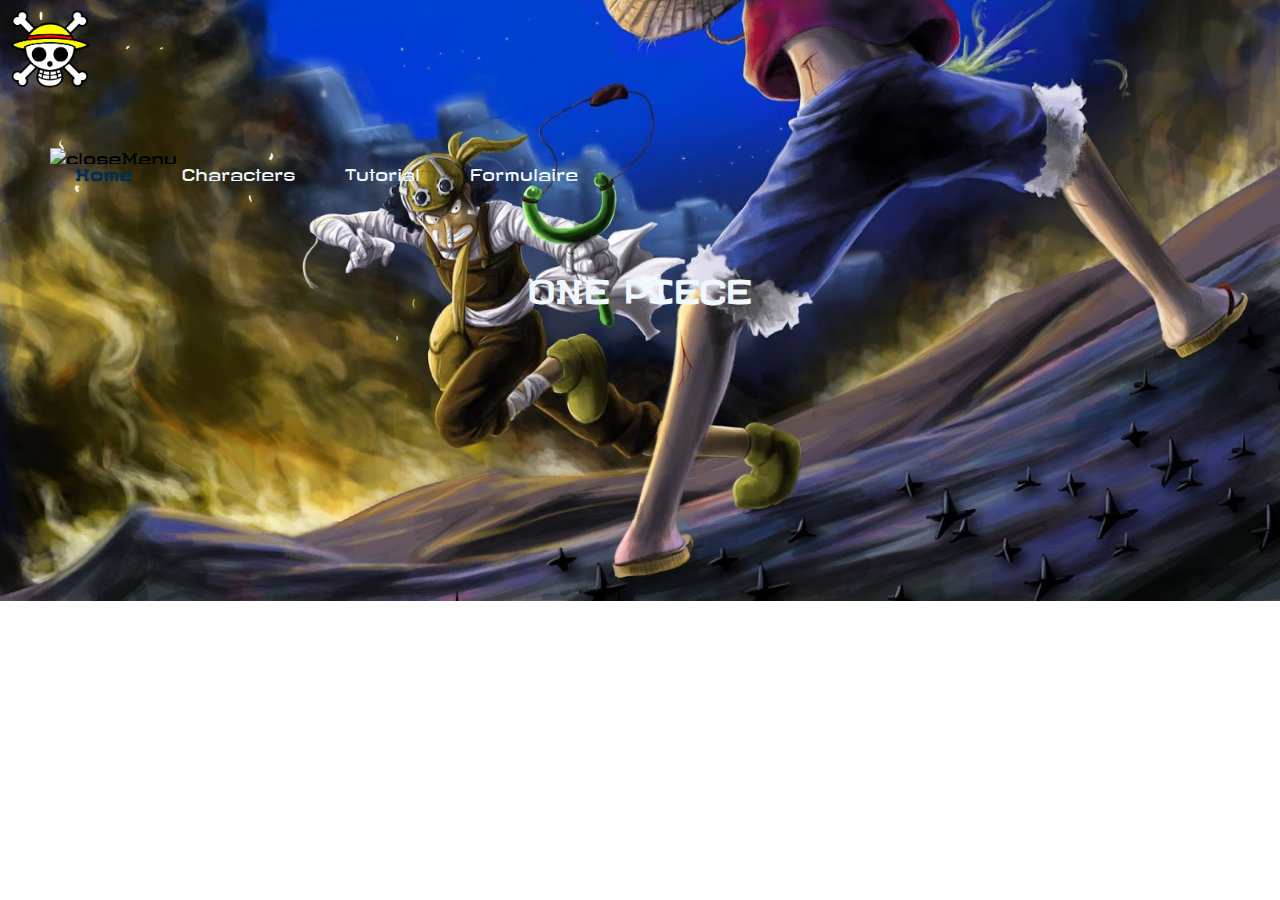
==== index.html @ e4b0ef04 "Co-authored-by: mfalguierwcs <mfalguierwcs@users.noreply.github.com>" ====
<!DOCTYPE html>
<html lang="en">
  <head>
    <meta charset="UTF-8" />
    <meta http-equiv="X-UA-Compatible" content="IE=edge" />
    <meta name="viewport" content="width=device-width, initial-scale=1.0" />
    <title>One piece</title>
    <link rel="stylesheet" href="style.css" />
    <link
      href="http://fonts.googleapis.com/css?family=Revalia"
      rel="stylesheet"
      type="text/css"
    />
  </head>
  <body class="bg-home">
    <header>
      <img src="pictures/logo.png" width="100" />
      <nav class="navbar">
        <div class="nav-links">
          <img src="pictures/close.png" alt="closeMenu" class="close" />
          <ul>
            <li class="active"><a href="/index.html">Home</a></li>
            <ul>
              <li><a href="/characters.html">Characters</a></li>
              <li><a href="/tutorial.html">Tutorial</a></li>
              <li><a href="/contact.html">Formulaire</a></li>
            </ul>
          </ul>
        </div>
        <img
          src="pictures/burger.png"
          alt="menu hamburger"
          class="menu-hamburger"
        />
      </nav>
    </header>

    <section class="title">
      <h1>ONE PIECE</h1>
    </section>
    <section class="citation">
      <h2>
        La différence entre un manga et la réalité, c'est probablement que leurs
        défauts sont parfaits contrairement au réel. (Kiraadict)
      </h2>
    </section>
  </body>
  <script>
    const menuHamburger = document.querySelector(".menu-hamburger");
    const closeMenu = document.querySelector(".close");
    const navLinks = document.querySelector(".nav-links");

    menuHamburger.addEventListener("click", () => {
      console.log("j'ouvre ma nav");
      navLinks.classList.add("mobile-menu");
    });

    closeMenu.addEventListener("click", () => {
      console.log("je ferme ma nav");
      navLinks.classList.remove("mobile-menu");
    });
  </script>
</html>
---- style.css ----
*{
    margin: 0;
    padding: 0;
    text-decoration: none;
    list-style: none;
}

body{
    font-family:"Revalia" ; Arial;
    background-image: url(pictures/fond\ presentation.jpg);
    background-size: cover;
    background-position: center;
    background-repeat: no-repeat;
}

.citation{
    color: white;
    font-family: initial;
    text-align: center;
    font-style: italic;
}

.navbar .menu-hamburger{
    display: none;
    position: absolute;
    top: 35px;
    right: 30px;
    width: 35px;
}

.navbar a {
    color: aliceblue;
}

.navbar a:hover{
    color: yellow;
}

.otherspages{
   display: flex;
   margin: 0 25px;
}

@media screen and (max-width: 900px){
    .navbar{
        padding: 0;
    }

    .logo{
        display: none;
    }

    header{
        height: 87vh;
        width: 100vw;
        
    }

    .otherspages{
        display: flex;
        flex-direction: column;
        align-items: center;
    }

    .navbar .logo {
        position: absolute;
        top: 40px;
        left: 100px;
    }

    .navbar .menu-hamburger{
        display: block;
    }
    .nav-links{
        top: 0;
        left: 0;
        position: absolute;
        background-color: rgba(255,255,255, 0.20);
        backdrop-filter: blur(7px);
        width: 100%;
        height: 100vh;
        display: flex;
        justify-content: center;
        align-items: center;
        margin-left: -100%;
        transition: all 0.5s ease;
    }

    .nav-links.mobile-menu{
        margin-left: 0;
        }        

   .nav-links ul{
    display: flex;
    flex-direction: column;
    align-items: center;
   }

   .navbar .nav-links ul li{
    margin: 25px 0;
    font-size: 1.2em;
}

.navbar .nav-links ul li.active a{
    color: #022E51;
    font-weight: 600;
}

.title{
    display: none;
}

}

@media screen and (min-width: 900px){

    .logo{
        display: none;
    }

    header{
        height: 30vh;
        width: 100vw;
        
    }

    .navbar{
        position: absolute;
        padding: 50px;
        display: flex;
        justify-content: space-between;
        align-items: center;
        width: 100%;
        box-sizing: border-box;
    }
    
    .navbar .logo {
        font-size: 2em;
        font-weight: bold;
    }
    
    .navbar .nav-links ul{
        display: flex;
    }
    
    .navbar .nav-links ul li{
        margin: 0 25px;
    }
    
    .navbar .nav-links ul li.active a{
        color: #022E51;
        font-weight: 600;
    }

    .title{
        color: aliceblue;
        text-align: center;
        justify-content: center;
    }

    .citation{
    position: absolute; bottom: 20px;
    }
    
}
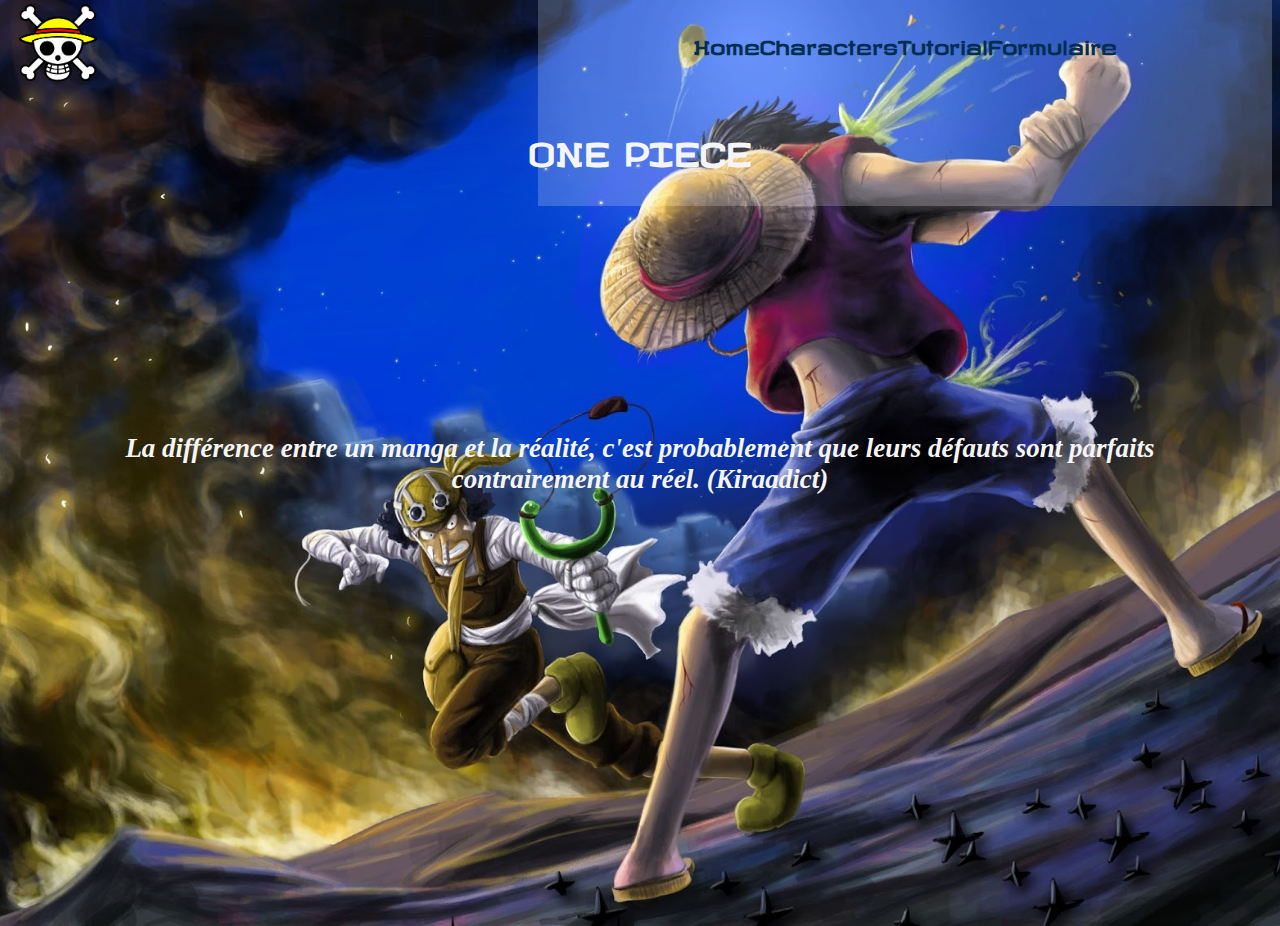
==== commit 1e03cc11: "reset the projet + setting up the new projet" ====
--- a/index.html
+++ b/index.html
@@ -15,49 +15,39 @@
   <body class="bg-home">
     <header>
       <img src="pictures/logo.png" width="100" />
+      <div class="container" onclick="openCloseNav(this)">
+        <div class="bar1"></div>
+        <div class="bar2"></div>
+        <div class="bar3"></div>
+      </div>
+
       <nav class="navbar">
-        <div class="nav-links">
-          <img src="pictures/close.png" alt="closeMenu" class="close" />
-          <ul>
-            <li class="active"><a href="/index.html">Home</a></li>
-            <ul>
-              <li><a href="/characters.html">Characters</a></li>
-              <li><a href="/tutorial.html">Tutorial</a></li>
-              <li><a href="/contact.html">Formulaire</a></li>
-            </ul>
-          </ul>
-        </div>
-        <img
-          src="pictures/burger.png"
-          alt="menu hamburger"
-          class="menu-hamburger"
-        />
+        <ul id="menu-main-menu" class="menu-main">
+          <li><a href="/index.html">Home</a></li>
+          <li><a href="/characters.html">Characters</a></li>
+          <li><a href="/tutorial.html">Tutorial</a></li>
+          <li><a href="/contact.html">Formulaire</a></li>
+        </ul>
       </nav>
     </header>
-
     <section class="title">
+      <br />
       <h1>ONE PIECE</h1>
     </section>
     <section class="citation">
+      <br />
+      <br />
+      <br />
+      <br />
+      <br />
+      <br />
+      <br />
+      <br />
       <h2>
         La différence entre un manga et la réalité, c'est probablement que leurs
         défauts sont parfaits contrairement au réel. (Kiraadict)
       </h2>
     </section>
   </body>
-  <script>
-    const menuHamburger = document.querySelector(".menu-hamburger");
-    const closeMenu = document.querySelector(".close");
-    const navLinks = document.querySelector(".nav-links");
-
-    menuHamburger.addEventListener("click", () => {
-      console.log("j'ouvre ma nav");
-      navLinks.classList.add("mobile-menu");
-    });
-
-    closeMenu.addEventListener("click", () => {
-      console.log("je ferme ma nav");
-      navLinks.classList.remove("mobile-menu");
-    });
-  </script>
+  <script src="script.js"></script>
 </html>
--- a/style.css
+++ b/style.css
@@ -1,166 +1,173 @@
-*{
-    margin: 0;
-    padding: 0;
+header {
+    height: 70px;
+    display: flex;
+    justify-content: space-between;
+    align-items: center;
+}
+
+.container {
+    display: inline-block;
+    cursor: pointer;
+    padding: 5px;
+}
+
+.bar1,
+.bar2,
+.bar3 {
+    width: 35px;
+    height: 5px;
+    background-color: #f0eff4;
+    margin: 6px 0;
+    transition: 0.5s;
+}
+
+.change .bar1 {
+    transform: translate(0, 11px) rotate(-45deg);
+}
+
+.change .bar2 {
+    opacity: 0;
+}
+
+.change .bar3 {
+    transform: translate(0, -11px) rotate(45deg);
+}
+
+.navbar a{
+    color: #022E51;
     text-decoration: none;
     list-style: none;
 }
 
-body{
-    font-family:"Revalia" ; Arial;
-    background-image: url(pictures/fond\ presentation.jpg);
+nav {
+    position: absolute;
+    left: 0;
+    top: 200px;
+    background-color: rgba(255,255,255, 0.20);
+    backdrop-filter: blur(7px);
+    height: 82vh;
+    overflow: hidden;
+    width: 0;
+}
+nav ul {
+    position: relative;
+    list-style-type: none;
+    padding: 125px;
+}
+
+nav li{
+    margin: 30px 0;
+    font-size: 1.2em;
+    font-weight: 600;
+}
+
+ul#menu-main-menu.menu-main{
+    color: white;
+    text-align: center;
+}
+
+body.bg-home{
+    font-family:"Revalia", "Arial";
+    background-image: url(pictures/fond-presentation.jpg);
     background-size: cover;
     background-position: center;
     background-repeat: no-repeat;
 }
 
+body{
+    background-color: #285185;
+    font-family:"Revalia", "Arial";
+}
+
+.rotate img {
+    -webkit-transition:all 0.5s ease;
+    transition: transform 3.5s ease;
+}
+
+.rotate:hover img {
+    -webkit-transform: rotate(-15deg);
+    transform: rotate(-15deg);
+}
+
+.title.citation,h1,h2{
+    padding: 20px;
+    color: whitesmoke;
+}
+
+h1{
+    text-align: center;
+}
+
 .citation{
+    height: 75vh;
     color: white;
     font-family: initial;
     text-align: center;
     font-style: italic;
+    font-size: large;
+    justify-content: center;
+    padding: 20px;
 }
 
-.navbar .menu-hamburger{
-    display: none;
-    position: absolute;
-    top: 35px;
-    right: 30px;
-    width: 35px;
+p{
+    text-align: justify;
+    padding: 10px;
 }
 
-.navbar a {
-    color: aliceblue;
+.pictures,h2{
+    text-align: center;
 }
 
-.navbar a:hover{
-    color: yellow;
+.characters img{
+    background-position: center;
+    border: 5px solid black;
 }
 
-.otherspages{
-   display: flex;
-   margin: 0 25px;
+h3{
+    padding: 20px;
+    color: whitesmoke;
+    text-align: center;
 }
 
-@media screen and (max-width: 900px){
-    .navbar{
-        padding: 0;
-    }
-
-    .logo{
-        display: none;
-    }
-
-    header{
-        height: 87vh;
-        width: 100vw;
-        
-    }
-
-    .otherspages{
-        display: flex;
-        flex-direction: column;
-        align-items: center;
-    }
-
-    .navbar .logo {
-        position: absolute;
-        top: 40px;
-        left: 100px;
-    }
-
-    .navbar .menu-hamburger{
-        display: block;
-    }
-    .nav-links{
-        top: 0;
-        left: 0;
-        position: absolute;
-        background-color: rgba(255,255,255, 0.20);
-        backdrop-filter: blur(7px);
-        width: 100%;
-        height: 100vh;
-        display: flex;
-        justify-content: center;
-        align-items: center;
-        margin-left: -100%;
-        transition: all 0.5s ease;
-    }
-
-    .nav-links.mobile-menu{
-        margin-left: 0;
-        }        
-
-   .nav-links ul{
-    display: flex;
-    flex-direction: column;
-    align-items: center;
-   }
-
-   .navbar .nav-links ul li{
-    margin: 25px 0;
-    font-size: 1.2em;
+button{
+    position:absolute;
+    bottom: 30px;
+    right: 50px;
 }
 
-.navbar .nav-links ul li.active a{
-    color: #022E51;
-    font-weight: 600;
-}
-
-.title{
+.video{
+    position:relative
     display: none;
-}
-
 }
 
 @media screen and (min-width: 900px){
 
-    .logo{
+    .container {
         display: none;
     }
-
-    header{
-        height: 30vh;
-        width: 100vw;
-        
+    nav {
+        position: initial;
+        top: initial;
+        left: initial;
+        width: initial;
+        height: initial; 
+        backdrop-filter: none;
+        background-color: none;
+        justify-content: space-between;
     }
 
-    .navbar{
-        position: absolute;
-        padding: 50px;
+    .nav ul{
         display: flex;
-        justify-content: space-between;
-        align-items: center;
-        width: 100%;
-        box-sizing: border-box;
-    }
-    
-    .navbar .logo {
-        font-size: 2em;
-        font-weight: bold;
-    }
-    
-    .navbar .nav-links ul{
-        display: flex;
-    }
-    
-    .navbar .nav-links ul li{
-        margin: 0 25px;
-    }
-    
-    .navbar .nav-links ul li.active a{
-        color: #022E51;
-        font-weight: 600;
+        margin: 0 30px;
     }
 
-    .title{
-        color: aliceblue;
-        text-align: center;
-        justify-content: center;
+    .nav, ul,li{
+        display: flex;
+        align-items: center;
+        margin: 0 30px;
     }
-
-    .citation{
-    position: absolute; bottom: 20px;
+  
+    .video{
+        position: initial;
     }
-    
 }
-
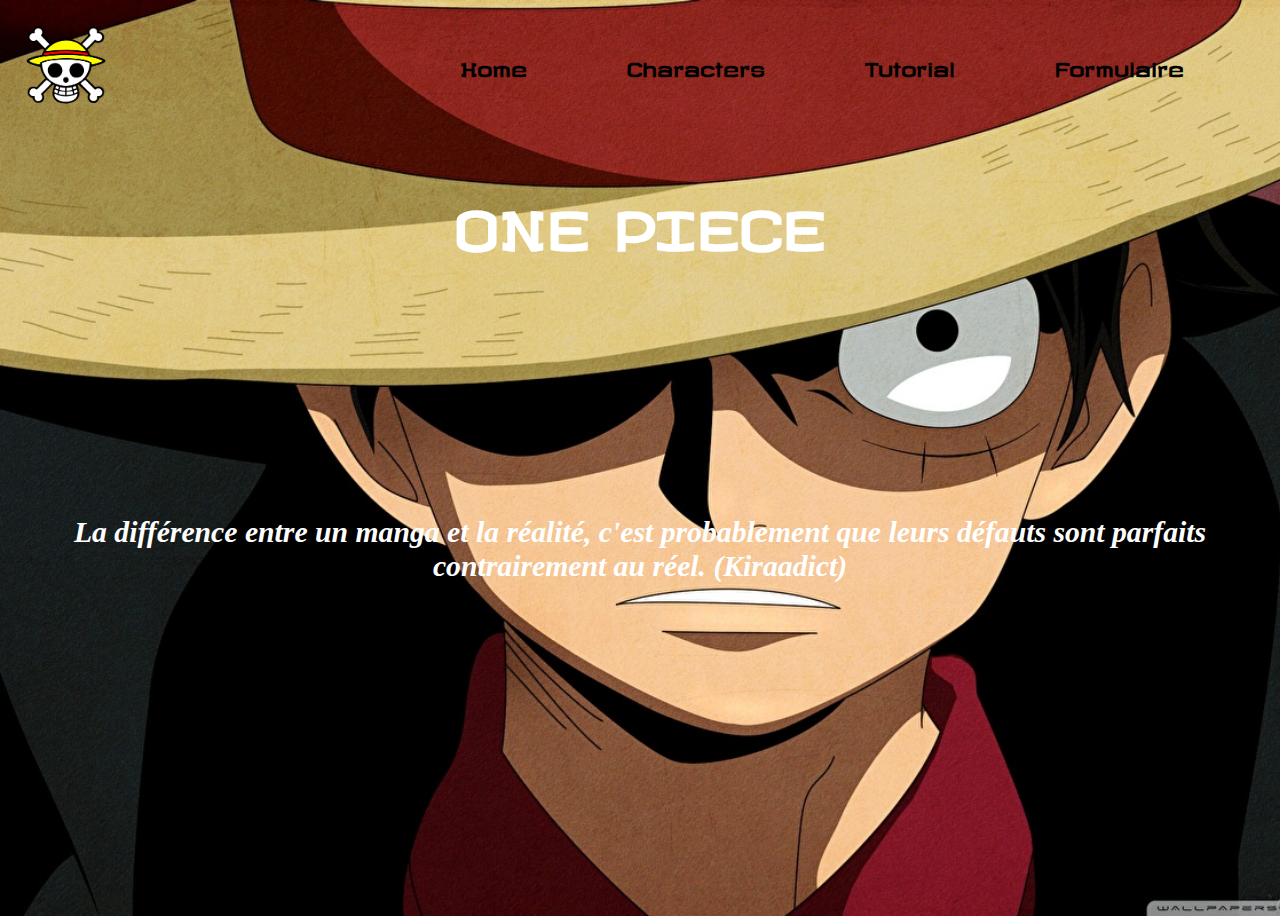
==== commit 423319bb: "fix close nav and optims" ====
--- a/index.html
+++ b/index.html
@@ -15,13 +15,12 @@
   <body class="bg-home">
     <header>
       <img src="pictures/logo.png" width="100" />
-      <div class="container" onclick="openCloseNav(this)">
-        <div class="bar1"></div>
-        <div class="bar2"></div>
-        <div class="bar3"></div>
-      </div>
-
       <nav class="navbar">
+        <div class="burger" onclick="openCloseNav(this)">
+          <div class="bar1"></div>
+          <div class="bar2"></div>
+          <div class="bar3"></div>
+        </div>
         <ul id="menu-main-menu" class="menu-main">
           <li><a href="/index.html">Home</a></li>
           <li><a href="/characters.html">Characters</a></li>
--- a/style.css
+++ b/style.css
@@ -1,14 +1,25 @@
+* {
+    box-sizing: border-box;
+}
+
+ul {
+    padding: 0;
+    margin: 0;
+}
+
 header {
-    height: 70px;
     display: flex;
     justify-content: space-between;
     align-items: center;
-}
-
-.container {
+    padding: 0.5rem;
+}
+
+.burger {
     display: inline-block;
     cursor: pointer;
     padding: 5px;
+    z-index: 201;
+    position: relative;
 }
 
 .bar1,
@@ -34,29 +45,30 @@
 }
 
 .navbar a{
-    color: #022E51;
+    color: black;
     text-decoration: none;
     list-style: none;
 }
 
-nav {
-    position: absolute;
+.menu-main {
+    position: fixed;
     left: 0;
-    top: 200px;
+    top: 0;
     background-color: rgba(255,255,255, 0.20);
     backdrop-filter: blur(7px);
-    height: 82vh;
+    height: 100vh;
     overflow: hidden;
-    width: 0;
-}
-nav ul {
-    position: relative;
+    width: 0px;
+    z-index: 200;
+    display: flex;
+    flex-direction: column;
+    justify-content: center;
     list-style-type: none;
-    padding: 125px;
+    transition: width 0.3s ease-in;
 }
 
 nav li{
-    margin: 30px 0;
+    margin-bottom: 30px;
     font-size: 1.2em;
     font-weight: 600;
 }
@@ -68,15 +80,16 @@
 
 body.bg-home{
     font-family:"Revalia", "Arial";
-    background-image: url(pictures/fond-presentation.jpg);
+    background-image: url(pictures/fond3.jpg);
     background-size: cover;
     background-position: center;
     background-repeat: no-repeat;
 }
 
 body{
-    background-color: #285185;
+    background-color: #596235;
     font-family:"Revalia", "Arial";
+    min-height: 100vh;
 }
 
 .rotate img {
@@ -89,9 +102,33 @@
     transform: rotate(-15deg);
 }
 
+.title, h2, h3{
+    transition:  .5s;
+    animation: slideDown 10s;
+}
+
+.title, h2, h3{
+    transform:  scale(1.1);
+}
+
+@keyframes slideDown {
+    0%{
+        transform: translateY(200px);
+        opacity: 0;
+    }
+    50%{
+        transform: translateY(0);
+        opacity: 1;
+    }
+    100%{
+        transform: translateY(-200px);
+        opacity: 0;
+    }
+}
+
 .title.citation,h1,h2{
     padding: 20px;
-    color: whitesmoke;
+    color: white;
 }
 
 h1{
@@ -99,7 +136,6 @@
 }
 
 .citation{
-    height: 75vh;
     color: white;
     font-family: initial;
     text-align: center;
@@ -118,56 +154,168 @@
     text-align: center;
 }
 
-.characters img{
-    background-position: center;
+.grid-container {
+    display: grid;
+    grid-template-columns: 1fr;
+    grid-template-rows: auto;
+}
+
+.flex-container {
+    display: flex;
+    flex-direction: column; 
+}
+
+.flex-container div img{
+    display: block;
+    margin-left: auto;
+    margin-right: auto;
     border: 5px solid black;
 }
 
 h3{
-    padding: 20px;
+    padding: 10px;
     color: whitesmoke;
     text-align: center;
+}
+
+.video{
+    display: none;
 }
 
 button{
     position:absolute;
-    bottom: 30px;
+    bottom: 40px;
     right: 50px;
 }
 
-.video{
-    position:relative
-    display: none;
-}
-
-@media screen and (min-width: 900px){
-
-    .container {
+form{
+   padding: 30px;
+    text-align: center;
+    justify-content: center;
+}
+
+input, textarea{
+    width: 100%;
+}
+
+textarea{
+    height: 250px;
+}
+
+
+@media screen and (min-width: 480px){
+
+    .burger {
         display: none;
     }
-    nav {
+
+    .menu-main {
         position: initial;
         top: initial;
         left: initial;
         width: initial;
         height: initial; 
         backdrop-filter: none;
-        background-color: none;
+        -webkit-backdrop-filter: none;
         justify-content: space-between;
-    }
-
-    .nav ul{
+        background-color: initial;
+        flex-direction: row;
+    }
+
+    .menu-main li {
+        margin-bottom: 0;
+    }
+
+    .nav, ul, li{
         display: flex;
+        align-items: right;
         margin: 0 30px;
     }
 
-    .nav, ul,li{
+    a{
+        color: yellow;
+        text-decoration:none;
+        position:relative;
+        padding:6px 0;
+        -webkit-transition: all 0.8s;
+        -o-transition: all 0.8s;
+        transition: all 0.8s;
+      }
+
+      a:after{
+        content:'';
+        width:0%;
+        margin-left:50%;
+        height:2px;
+        bottom:0;
+        left:0;
+        -webkit-border-radius: 40%;
+        -moz-border-radius: 40%;
+        border-radius:40%;
+        -webkit-transition: all 0.5s;
+        -o-transition: all 0.5s;
+        transition:all 0.5s;
+        position:absolute;
+        -webkit-transition: all 0.5s;
+        -o-transition: all 0.5s;
+        transition:all 0.5s;
+      }
+      
+      a:hover:after {
+        background-color: yellow;
+        width:60%;
+        margin-left:20%;
+        -moz-box-shadow: 0px 0px 10px yellow;
+        -webkit-box-shadow: 0px 0px 10px yellow;
+        -o-box-shadow: 0px 0px 10px yellow;
+        box-shadow:0px 0px 10px yellow;
+      }
+
+    li{
+        padding: 20px;
+    }
+  
+    .flex-container div img{
+        display: initial;
+        display: absolute; 
+    }
+
+    .title{
+        font-size: x-large;
+    }
+
+    p{
+        text-align: justify;
+    }
+
+    .grid-container {
+        display: grid;
+        grid-template-columns: 1fr 1fr;
+        grid-template-rows: auto;
+    }
+    
+    .flex-container {
         display: flex;
-        align-items: center;
-        margin: 0 30px;
+        flex-direction: row; 
+        margin: 0px 30px;
+    }
+
+    .flex-container .picturetuto img{
+        display: flex;
+        flex-direction: center;
+        margin: 30px 200px;
+    }
+
+    .video{
+        display: initial;
     }
   
-    .video{
-        position: initial;
-    }
-}
+    form{
+        width: initial;
+        padding-top: 30px;
+        text-align: center;
+        justify-content: center;
+    }
+
+    /*revoir le java du form*/
+}
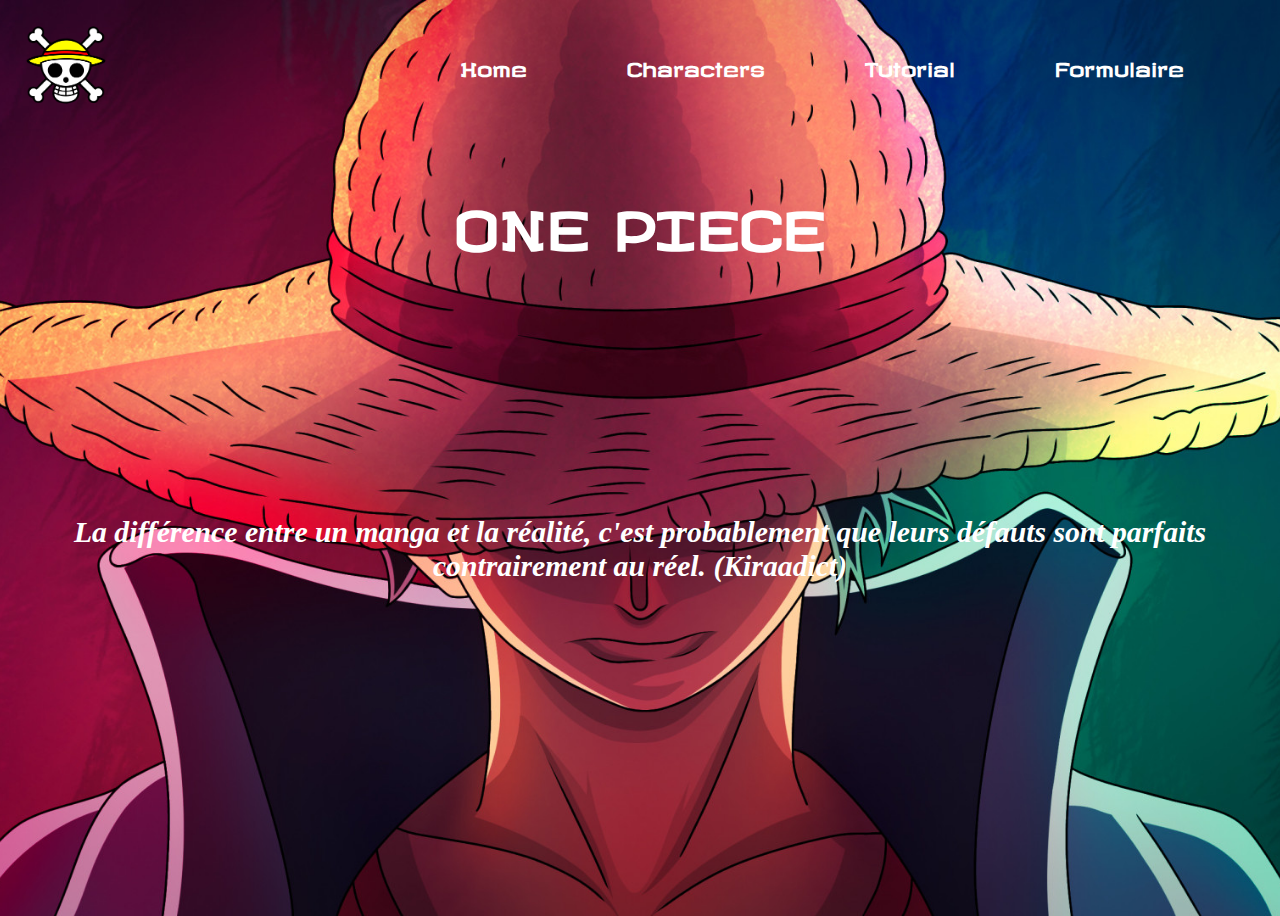
==== commit 9cef1f5c: "modified index" ====
--- a/index.html
+++ b/index.html
@@ -22,10 +22,10 @@
           <div class="bar3"></div>
         </div>
         <ul id="menu-main-menu" class="menu-main">
-          <li><a href="/index.html">Home</a></li>
-          <li><a href="/characters.html">Characters</a></li>
-          <li><a href="/tutorial.html">Tutorial</a></li>
-          <li><a href="/contact.html">Formulaire</a></li>
+          <li><a href="./index.html">Home</a></li>
+          <li><a href="./characters.html">Characters</a></li>
+          <li><a href="./tutorial.html">Tutorial</a></li>
+          <li><a href="./contact.html">Formulaire</a></li>
         </ul>
       </nav>
     </header>
--- a/style.css
+++ b/style.css
@@ -27,7 +27,7 @@
 .bar3 {
     width: 35px;
     height: 5px;
-    background-color: #f0eff4;
+    background-color: white;
     margin: 6px 0;
     transition: 0.5s;
 }
@@ -80,14 +80,22 @@
 
 body.bg-home{
     font-family:"Revalia", "Arial";
-    background-image: url(pictures/fond3.jpg);
+    background-image: url(pictures/fond11.jpg);
     background-size: cover;
     background-position: center;
     background-repeat: no-repeat;
 }
 
+body.bg-contact{
+    font-family:"Revalia", "Arial";
+    background-image: url(pictures/contact.png);
+    background-size: cover;
+    background-position: center;
+    background-repeat: no-repeat;
+}
+
 body{
-    background-color: #596235;
+    background-color: grey;
     font-family:"Revalia", "Arial";
     min-height: 100vh;
 }
@@ -184,14 +192,25 @@
 
 button{
     position:absolute;
-    bottom: 40px;
-    right: 50px;
+    bottom: 23%;
+    right: 30px;
+}
+
+footer{
+    position: absolute;
+    left: 30%;
 }
 
 form{
-   padding: 30px;
+    padding: 30px;
     text-align: center;
     justify-content: center;
+}
+
+label{
+    color:yellow;
+    font-weight: bold;
+    text-shadow:10px 4px 4px black;
 }
 
 input, textarea{
@@ -202,11 +221,20 @@
     height: 250px;
 }
 
-
-@media screen and (min-width: 480px){
+input::placeholder{
+    color: grey;
+    font-weight: bold;
+}
+
+@media screen and (min-width: 468px){
 
     .burger {
         display: none;
+    }
+
+    .navbar a{
+        font-weight: bold;
+        color: white;
     }
 
     .menu-main {
@@ -274,10 +302,23 @@
     li{
         padding: 20px;
     }
-  
+
+    body.bg-characters{
+        font-family:"Revalia", "Arial";
+        background-image: url(pictures/livre.jpg);
+        background-size: cover;
+        background-position: center;
+        background-repeat: no-repeat;
+    }
+
     .flex-container div img{
         display: initial;
-        display: absolute; 
+        display: absolute;
+    }
+
+    .rotate{
+        padding-bottom: 200px;
+        padding-top: 105px;
     }
 
     .title{
@@ -286,6 +327,15 @@
 
     p{
         text-align: justify;
+        padding: 20px;   
+    }
+
+    .explication p{
+        text-align: justify;
+        padding: 80px;  
+        -webkit-backdrop-filter: blur(15px); 
+        backdrop-filter: blur(15px);
+        background-color: rgba(182, 182, 182, 0.2);
     }
 
     .grid-container {
@@ -297,18 +347,39 @@
     .flex-container {
         display: flex;
         flex-direction: row; 
-        margin: 0px 30px;
+        margin: 0px 80px;
+    }
+
+    body.bg-tutorial{
+        font-family:"Revalia", "Arial";
+        background-image: url(pictures/pencil.jpg);
+        background-size: cover;
+        background-position: center;
+        background-repeat: no-repeat;
     }
 
     .flex-container .picturetuto img{
         display: flex;
         flex-direction: center;
-        margin: 30px 200px;
+        margin: 20px 250px;
+    }
+
+    button{
+        position:absolute;
+        bottom: 0px;
+        right: 10px;
+    }
+
+    footer{
+        position: relative;
+        left: 90%;
     }
 
     .video{
         display: initial;
-    }
+        
+    }
+
   
     form{
         width: initial;
@@ -317,5 +388,4 @@
         justify-content: center;
     }
 
-    /*revoir le java du form*/
-}
+}
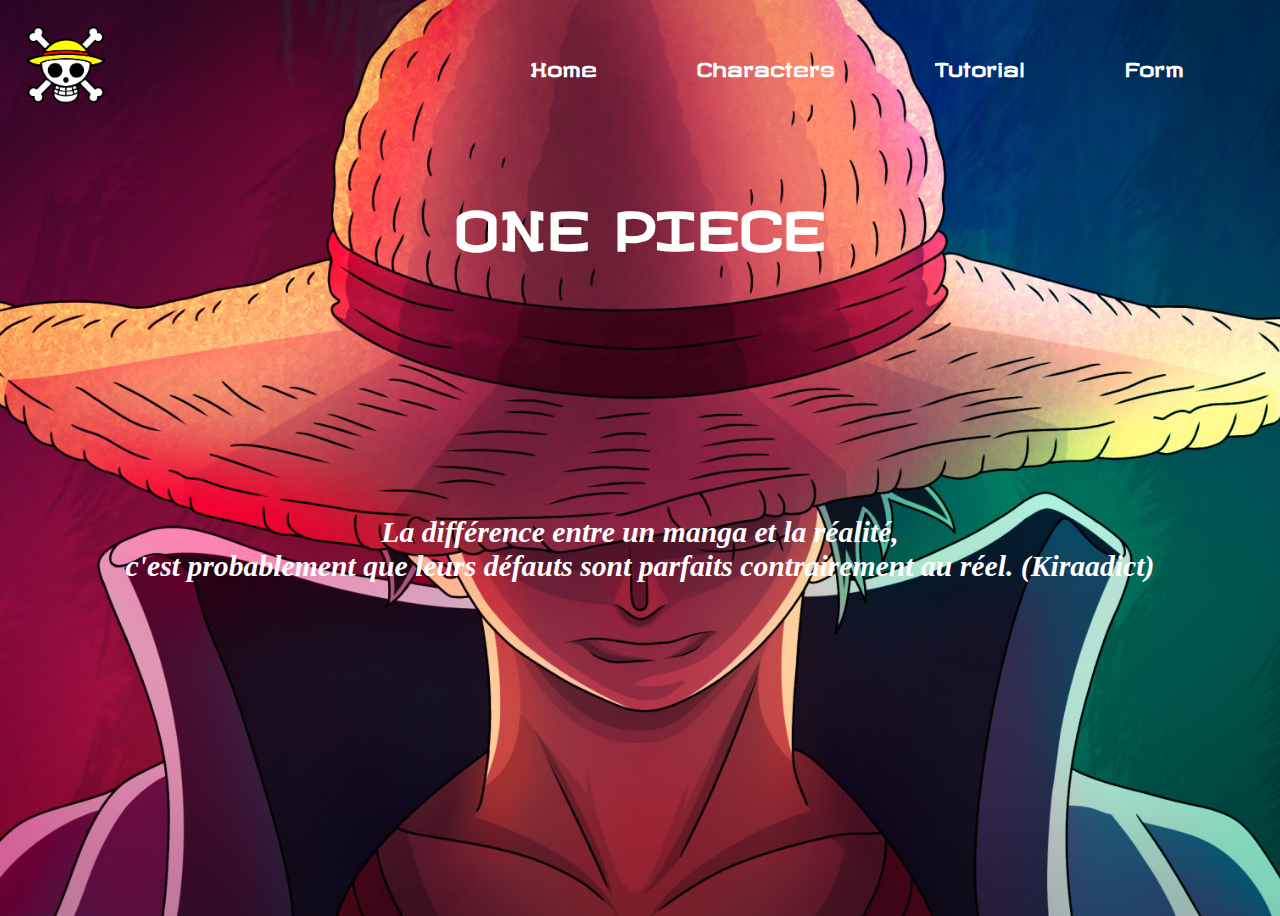
==== commit 3ccd00f6: "change marge video" ====
--- a/index.html
+++ b/index.html
@@ -7,7 +7,7 @@
     <title>One piece</title>
     <link rel="stylesheet" href="style.css" />
     <link
-      href="http://fonts.googleapis.com/css?family=Revalia"
+      href="https://fonts.googleapis.com/css?family=Revalia"
       rel="stylesheet"
       type="text/css"
     />
@@ -25,7 +25,7 @@
           <li><a href="./index.html">Home</a></li>
           <li><a href="./characters.html">Characters</a></li>
           <li><a href="./tutorial.html">Tutorial</a></li>
-          <li><a href="./contact.html">Formulaire</a></li>
+          <li><a href="./contact.html">Form</a></li>
         </ul>
       </nav>
     </header>
@@ -43,8 +43,9 @@
       <br />
       <br />
       <h2>
-        La différence entre un manga et la réalité, c'est probablement que leurs
-        défauts sont parfaits contrairement au réel. (Kiraadict)
+        La différence entre un manga et la réalité, <br />
+        c'est probablement que leurs défauts sont parfaits contrairement au
+        réel. (Kiraadict)
       </h2>
     </section>
   </body>
--- a/style.css
+++ b/style.css
@@ -55,7 +55,7 @@
     left: 0;
     top: 0;
     background-color: rgba(255,255,255, 0.20);
-    backdrop-filter: blur(7px);
+    backdrop-filter: blur(15px);
     height: 100vh;
     overflow: hidden;
     width: 0px;
@@ -198,7 +198,6 @@
 
 footer{
     position: absolute;
-    left: 30%;
 }
 
 form{
@@ -256,7 +255,6 @@
 
     .nav, ul, li{
         display: flex;
-        align-items: right;
         margin: 0 30px;
     }
 
@@ -313,7 +311,6 @@
 
     .flex-container div img{
         display: initial;
-        display: absolute;
     }
 
     .rotate{
@@ -347,7 +344,7 @@
     .flex-container {
         display: flex;
         flex-direction: row; 
-        margin: 0px 80px;
+        margin: 0px 80px 0px 0px;
     }
 
     body.bg-tutorial{
@@ -360,27 +357,31 @@
 
     .flex-container .picturetuto img{
         display: flex;
-        flex-direction: center;
         margin: 20px 250px;
     }
 
     button{
         position:absolute;
         bottom: 0px;
-        right: 10px;
+        right: 120px;
     }
 
     footer{
         position: relative;
-        left: 90%;
+        display: flex;
+        flex-direction: row-reverse;
+        right: 10px;
+    }
+
+    footer a{
+        padding: 5px;
     }
 
     .video{
         display: initial;
-        
-    }
-
-  
+        height: 350px;
+    }
+
     form{
         width: initial;
         padding-top: 30px;
